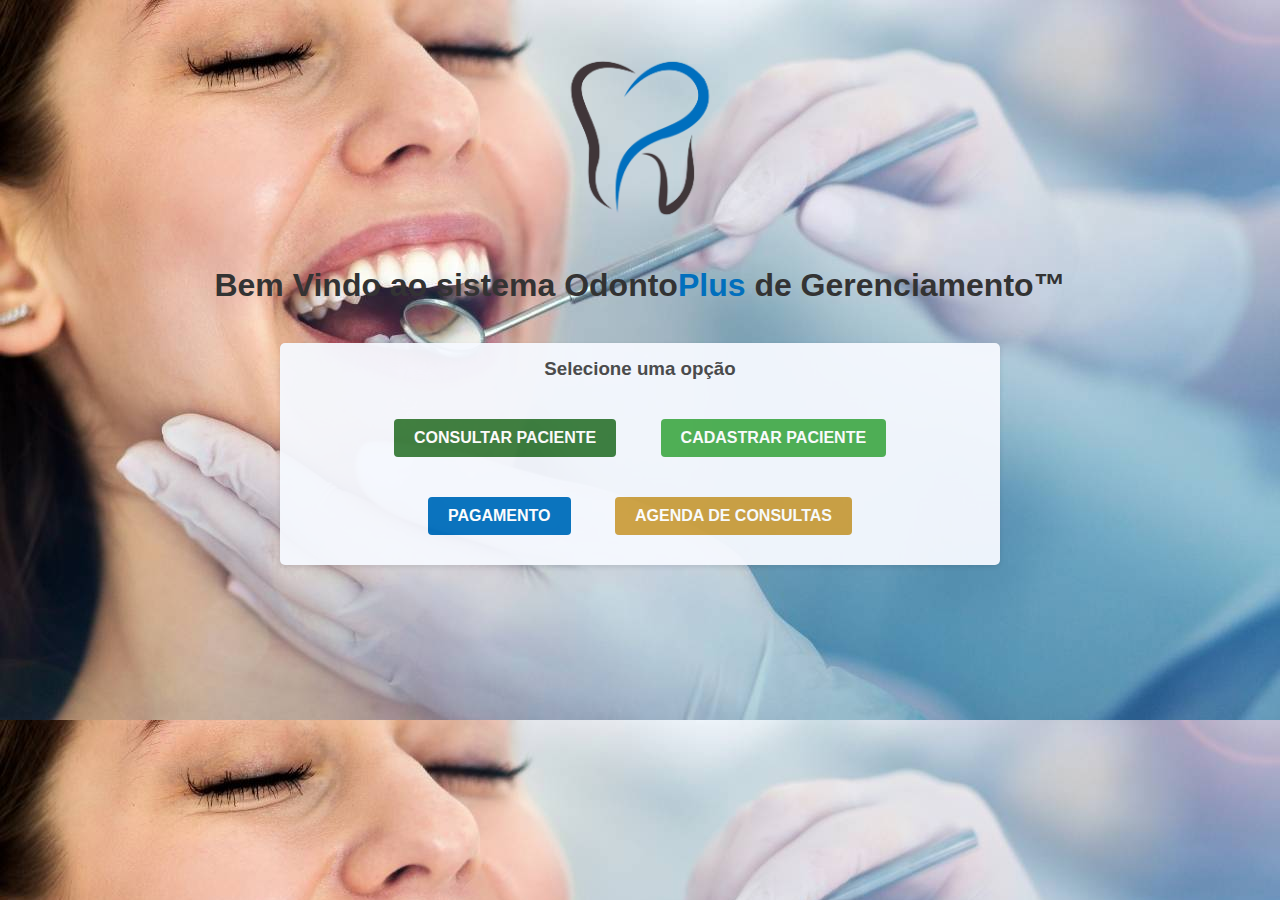
==== index.html @ fb104eca "adicionado html" ====
<!DOCTYPE html>
<html>
<head>
    <title>OdontoPlus Homepage</title>
    <style>
        body {
            font-family: Arial, sans-serif;
            background-size: cover;
            text-align: center;
            padding-top: 5px;
        }

        h1 {
            color: #333;
            margin-top: 0px;
        }

        h3 {
            margin-top: 5px;
        }

        input[type="text"] {
            width: 300px;
            padding: 10px;
            border: 1px solid #ccc;
            border-radius: 4px;
            box-sizing: border-box;
            font-size: 16px;
            margin-bottom: 10px;
        }

        button {
            background-color: #4CAF50;
            color: white;
            padding: 10px 20px;
            border: none;
            border-radius: 4px;
            cursor: pointer;
            font-size: 16px;
            font-weight: bold;
            margin: 20px;
        }

        button:hover {
            background-color: #45a049;
        }

        header {
            text-align: center;
        }

        .logo-container {
            position: relative;
            top: 0;
            left: 50%;
            transform: translateX(-50%);
            
        }

        .container {
        max-width: 700px;
        margin: 0 auto;
        background-color: #f6f9ff;
        padding: 10px;
        border-radius: 5px;
        box-shadow: 0 2px 5px rgba(0, 0, 0, 0.1);
        opacity: 0.95;
        }

    </style>
    <script>
        function checkFields() {
            var text1 = document.getElementById("text1").value;
            var text2 = document.getElementById("text2").value;

            if (text1 === '' || text2 === '') {
                alert("Preencha os campos Nome e CPF");
            } else {
                redirectToPage2(); //vai para a tela logado.html aqui ussei o // para bugar o script, dentro do script melhor usar // p comentar
            }
        }

        function redirectToPage1() {
            window.location.href = "app.html";
        }

        function redirectToPage2() {
            window.location.href = "logado.html";
        }

        function redirectToPage3() {
            window.location.href = "cadastro.html";
        }

        function redirectToPage4() {
            window.location.href = "pagamento.html";
        }    
         
        function redirectToPage5() {
            window.location.href = "consultar.html";
        }   

        function redirectToPage6() {
            window.location.href = "index.html";
        }  

        function redirectToPage7() {
            window.location.href = "pagconfirmado.html";
        }  

        function redirectToPage8() {
            window.location.href = "agendaconsultas.html";
        }  
    </script>  <!--Aqui nÃ£o usei div pq era mais facil amarrar direto no script-->
    <meta charset="utf8"/>
   
</head>
<body background="fundo.jpg">
        
    <header> <!--criei uma div 'logo-container' da imagem do logo para manter ele sempre no mesmo ponto em outras paginas-->
        <div class="logo-container">
             <a href="index.html" title="OdontoPlus - Homepage">
                <img src="logo.png" alt="Logo" width="250">
            </a>
        </div>
    </header>

    <h1>Bem Vindo ao sistema Odonto<span style="color: rgb(1, 111, 189);">Plus</span> de Gerenciamento™</h1>
    <br>
    <div class="container">
    <h3 style="color: #464646;">Selecione uma opção</h3>
    <button onclick="redirectToPage5()" style="background-color:#397c3b ;">CONSULTAR PACIENTE</button>
    <button onclick="redirectToPage3()">CADASTRAR PACIENTE</button>
    <button onclick="redirectToPage4()" style="background-color: rgb(1, 111, 189);">PAGAMENTO</button>  <!--adicionei esse botao pra colocar um modulo de pag no sistema,prox passo Ã© o DATABASE-->
    <button onclick="redirectToPage8()" style="background-color: rgb(205, 160, 63);">AGENDA DE CONSULTAS</button>
    </div>
</body>
</html>
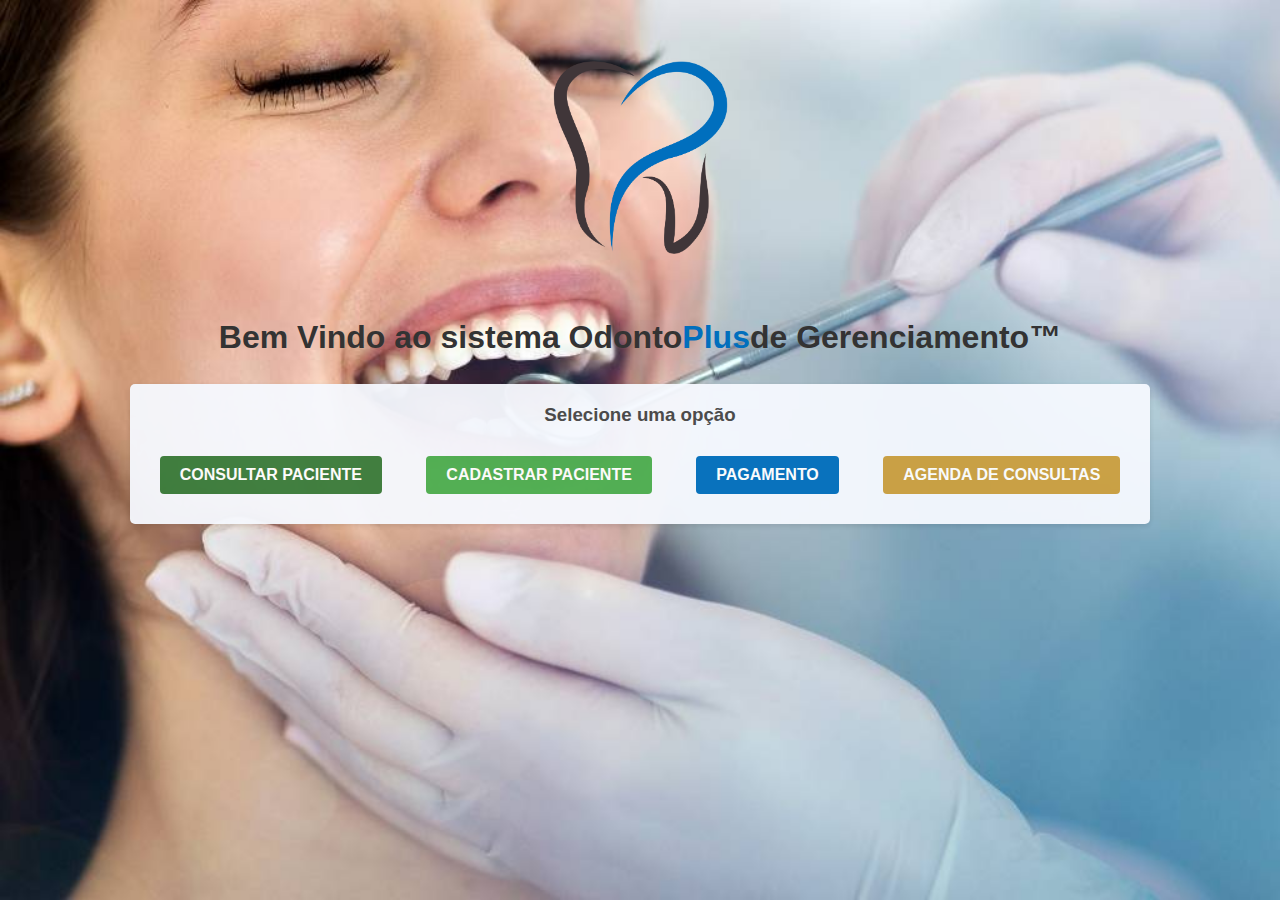
==== commit 020b22a1: "separacao do css e html" ====
--- a/index.html
+++ b/index.html
@@ -1,73 +1,9 @@
 <!DOCTYPE html>
-<html>
+<html lang="en">
 <head>
+    <meta charset="UTF-8">
     <title>OdontoPlus Homepage</title>
-    <style>
-        body {
-            font-family: Arial, sans-serif;
-            background-size: cover;
-            text-align: center;
-            padding-top: 5px;
-        }
-
-        h1 {
-            color: #333;
-            margin-top: 0px;
-        }
-
-        h3 {
-            margin-top: 5px;
-        }
-
-        input[type="text"] {
-            width: 300px;
-            padding: 10px;
-            border: 1px solid #ccc;
-            border-radius: 4px;
-            box-sizing: border-box;
-            font-size: 16px;
-            margin-bottom: 10px;
-        }
-
-        button {
-            background-color: #4CAF50;
-            color: white;
-            padding: 10px 20px;
-            border: none;
-            border-radius: 4px;
-            cursor: pointer;
-            font-size: 16px;
-            font-weight: bold;
-            margin: 20px;
-        }
-
-        button:hover {
-            background-color: #45a049;
-        }
-
-        header {
-            text-align: center;
-        }
-
-        .logo-container {
-            position: relative;
-            top: 0;
-            left: 50%;
-            transform: translateX(-50%);
-            
-        }
-
-        .container {
-        max-width: 700px;
-        margin: 0 auto;
-        background-color: #f6f9ff;
-        padding: 10px;
-        border-radius: 5px;
-        box-shadow: 0 2px 5px rgba(0, 0, 0, 0.1);
-        opacity: 0.95;
-        }
-
-    </style>
+    <link rel="stylesheet" href="style.css" />
     <script>
         function checkFields() {
             var text1 = document.getElementById("text1").value;
@@ -109,30 +45,32 @@
         }  
 
         function redirectToPage8() {
-            window.location.href = "agendaconsultas.html";
+            window.location.href = "calen.html";
         }  
+
+        function redirectToPage9() {
+            window.location.href = "cadcon.html";
+        } 
+
     </script>  <!--Aqui nÃ£o usei div pq era mais facil amarrar direto no script-->
-    <meta charset="utf8"/>
-   
 </head>
-<body background="fundo.jpg">
-        
-    <header> <!--criei uma div 'logo-container' da imagem do logo para manter ele sempre no mesmo ponto em outras paginas-->
-        <div class="logo-container">
-             <a href="index.html" title="OdontoPlus - Homepage">
-                <img src="logo.png" alt="Logo" width="250">
-            </a>
+<body>
+    <header>
+        <div class="logo">
+             <a href="index.html" title="OdontoPlus - Homepage"><img src="logo.png" alt="Logo" width="250"></a>
         </div>
     </header>
 
-    <h1>Bem Vindo ao sistema Odonto<span style="color: rgb(1, 111, 189);">Plus</span> de Gerenciamento™</h1>
+    <h1 class="subtitulo">Bem Vindo ao sistema Odonto<span>Plus</span> de Gerenciamento™</h1>
     <br>
-    <div class="container">
-    <h3 style="color: #464646;">Selecione uma opção</h3>
-    <button onclick="redirectToPage5()" style="background-color:#397c3b ;">CONSULTAR PACIENTE</button>
-    <button onclick="redirectToPage3()">CADASTRAR PACIENTE</button>
-    <button onclick="redirectToPage4()" style="background-color: rgb(1, 111, 189);">PAGAMENTO</button>  <!--adicionei esse botao pra colocar um modulo de pag no sistema,prox passo Ã© o DATABASE-->
-    <button onclick="redirectToPage8()" style="background-color: rgb(205, 160, 63);">AGENDA DE CONSULTAS</button>
+    <div class="main-container">
+        <div class="container-home">
+            <h3 style="color: #464646;">Selecione uma opção</h3>
+            <button onclick="redirectToPage5()" style="background-color:#397c3b ;">CONSULTAR PACIENTE</button>
+            <button onclick="redirectToPage3()">CADASTRAR PACIENTE</button>
+            <button onclick="redirectToPage4()" style="background-color: rgb(1, 111, 189);">PAGAMENTO</button>
+            <button onclick="redirectToPage8()" style="background-color: rgb(205, 160, 63);">AGENDA DE CONSULTAS</button>
+        </div>
     </div>
 </body>
-</html>+</html>
--- a/style.css
+++ b/style.css
@@ -0,0 +1,264 @@
+* {
+    margin: 0px;
+    padding: 0px;
+}
+body {
+    background-image: url(fundo.jpg) ;
+    background-size: cover;
+    background-repeat: no-repeat;
+    background-attachment: fixed;
+    width: 100%;
+    height: 100vh;
+    margin: 0px;
+    font-family: Arial, sans-serif;
+}
+header {
+    display: flex;
+    justify-content: center;
+}
+header img {
+    width: 35vh;
+}
+.main-container { /*div usada para manter todos os elementos no meio da pagina*/
+    display: flex;
+    justify-content: center;
+}
+label {
+    color: #464646;
+}
+button {
+    background-color: #4CAF50;
+    color: white;
+    padding: 10px 20px;
+    border: none;
+    border-radius: 4px;
+    cursor: pointer;
+    font-size: 16px;
+    font-weight: bold;
+    margin: 20px;
+}
+span {
+    color: #016fbd;
+}
+/*--------------PAGINA HOME---------------*/
+.subtitulo {
+    display: flex;
+    justify-content: center;
+    color: #333;
+    margin-bottom: 10px;
+}
+.container-home {
+    max-width: 100%;
+    max-weight: 100%;
+    margin: 0 auto;
+    margin-bottom: 15%;
+    background-color: #f6f9ff;
+    padding: 10px;
+    border-radius: 5px;
+    box-shadow: 0 2px 5px rgba(0, 0, 0, 0.1);
+    opacity: 0.95;
+    text-align: center;
+}
+.container-home h3 {
+    padding: 1%;
+}
+
+/*-------------PAGINA CONSULTAR--------------*/
+.container-consultar {
+    width: auto;
+    margin: 0 auto;
+    margin-bottom: 15%;
+    background-color: #f6f9ff;
+    padding: 20px;
+    padding-bottom: 40px;
+    border-radius: 5px;
+    box-shadow: 0 2px 5px rgba(0, 0, 0, 0.1);
+    text-align: center;
+}
+.container-consultar h1 {
+    padding-bottom: 30px;
+}
+.container-consultar label {
+    margin-right: 3%;
+}
+.container-consultar .nome, .container-consultar .cpf {
+    display: flex;
+    flex-direction: row;
+    align-items: baseline;
+}
+.container-consultar .espacamento {
+    width: 100%;
+    height: 10%;
+}
+.container-consultar input[type="text"] {
+    width: 100%;
+    padding: 10px;
+    border: 1px solid #ccc;
+    border-radius: 4px;
+    box-sizing: border-box;
+    font-size: 16px;
+    margin-bottom: 10px;
+}
+.botoes-consultar {
+    display: flex;
+    flex-direction: row;
+    justify-content: center;
+    flex-wrap: wrap;
+}
+
+/*-------------PAGINA CADASTRO--------------*/
+.container-cadastro {
+    width: 400px;
+    margin: 0 auto;
+    margin-bottom: 15%;
+    background-color: #f6f9ff;
+    padding-bottom: 15px;
+    padding-left:20px;
+    padding-top: 20px;
+    padding-right: 20px;
+    border-radius: 5px;
+    box-shadow: 0 2px 5px rgba(0, 0, 0, 0.1);
+    text-align: center;
+}
+.container-cadastro h1 {
+    padding-bottom: 30px;
+}
+.container-cadastro label {
+    color: #464646;
+    font-weight: bold;
+    width: 300px;
+    position: relative;
+    left: 50%;
+    transform: translateX(-50%);
+    margin-top: 4%;
+}
+.container-cadastro input {
+    margin-top: 0px;
+}
+.container-cadastro input[type="text"], .container-cadastro input[type="email"] {
+    width: 100%;
+    padding: 8px;
+    border: 1px solid #ccc;
+    border-radius: 4px;
+    box-sizing: border-box;
+}
+.botoes-cadastro {
+    margin-top: 5%;
+    display: flex;
+    flex-direction: row;
+    justify-content: center;
+}
+
+/*-------------PAGINA PAGAMENTO--------------*/
+.container-pagamento select, .container-pagamento input[type="text"], .container-pagamento input[type="submit"] {
+    width: 100%;
+    padding: 10px;
+    margin-bottom: 15px;
+    border: 1px solid #ccc;
+    border-radius: 4px;
+    box-sizing: border-box;
+    font-size: 16px;
+}
+#pix, #cartao, #dinheiro {
+    display: none;
+}
+a:-webkit-any-link {
+    color: -webkit-link;
+    cursor: pointer;
+    text-decoration: none;
+}
+.container-pagamento {
+    max-width: 500px;
+    margin: 0 auto;
+    margin-bottom: 15%;
+    background-color: #f6f9ff;
+    padding-bottom: 35px;
+    padding-left:20px;
+    padding-top: 20px;
+    padding-right: 20px;
+    border-radius: 5px;
+    box-shadow: 0 0 5px rgba(0, 0, 0, 0.2);
+}
+.container-pagamento h2 {
+    text-align: center;
+    margin-bottom: 20px;
+}
+label {
+    display: block;
+    margin-bottom: 5px;
+    color: #333;
+    font-weight: bold;
+}
+.botoes-pagamento {
+    display: flex;
+    flex-direction: row;
+    justify-content: center;
+}
+.container-pagamento h3 {
+    margin-top: 15px;
+    margin-bottom: 20px;
+}
+
+/*-------------PAGINA LOGADO--------------*/
+.container-logado {
+    width: 600px;
+    margin: 0 auto;
+    margin-bottom: 15%;
+    background-color: #fff;
+    padding: 20px;
+    border-radius: 5px;
+    box-shadow: 0 2px 5px rgba(0, 0, 0, 0.1);
+}
+.paciente {
+    text-align: left;
+    margin-bottom: 20px;
+}
+
+.paciente .nome {
+    font-weight: bold;
+    color: #333;
+    font-size: 20px;
+}
+
+.paciente .status {
+    margin-top: 5px;
+    color: #666;
+}
+.container-logado h1{
+    display: flex;
+    justify-content: center;
+    margin-bottom: 5%;
+}
+.container-logado .botao-voltar {
+    display: flex;
+    justify-content: center;
+}
+
+/*--------PAGINA CADCON (CADASTRO CONFIRMADO)-----------*/
+.container-cadcon {
+    max-width: 600px;
+    margin: 0 auto;
+    background-color: #ffffff;
+    padding: 20px;
+    border-radius: 5px;
+    box-shadow: 0 2px 5px #1bb3ce;
+    text-align: center;
+}
+.container-cadcon h1{
+    margin-bottom: 10px;
+}
+
+/*--------PAGINA PAGCON (PAGAMENTO CONFIRMADO)-----------*/
+.container-pagconfirmado {
+    max-width: 400px;
+    margin: 0 auto;
+    background-color: #fff;
+    padding: 20px;
+    border-radius: 5px;
+    box-shadow: 0 0 5px rgba(0, 0, 0, 0.2);
+    text-align: center;
+}
+
+.container-pagconfirmado h2{
+    margin-bottom: 10px;
+}